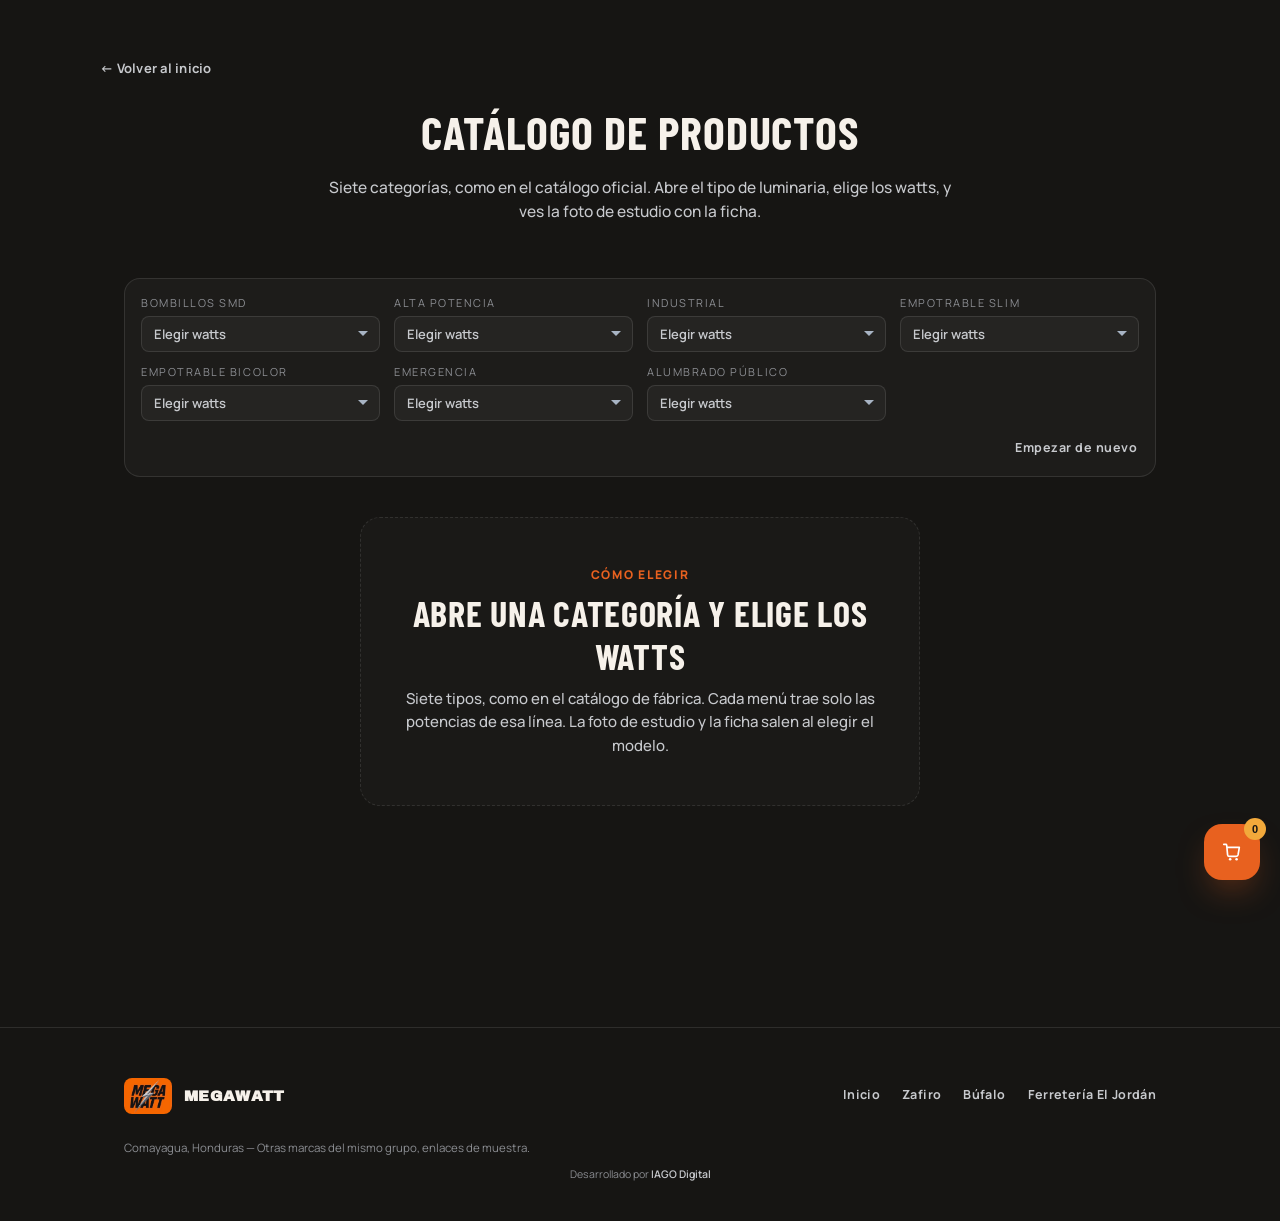
==== productos.html @ 5c59e575 "Show all seven catalog families as watt dropdowns. Replace the línea-then-serie flow with one menu p" ====
<!DOCTYPE html>
<html lang="es">
<head>
  <meta charset="UTF-8" />
  <meta name="viewport" content="width=device-width, initial-scale=1.0" />
  <title>Catálogo — MEGAWATT</title>
  <meta name="description" content="Catálogo MegaWatt: abre bombillos, empotrables, emergencia o alumbrado público y elige los watts. Distribuidor en Comayagua, Honduras.">
  <link rel="icon" href="assets/images/logo.jpeg" type="image/jpeg">
  <link rel="apple-touch-icon" href="assets/images/logo.jpeg">
  <meta property="og:type" content="website">
  <meta property="og:title" content="Catálogo — MEGAWATT">
  <meta property="og:description" content="Catálogo MegaWatt: abre bombillos, empotrables, emergencia o alumbrado público y elige los watts. Distribuidor en Comayagua, Honduras.">
  <meta property="og:image" content="https://mega-watt-wheat.vercel.app/assets/images/logo.jpeg">
  <meta property="og:url" content="https://mega-watt-wheat.vercel.app/productos.html">
  <meta property="og:locale" content="es_HN">
  <link rel="preconnect" href="https://fonts.googleapis.com">
  <link rel="preconnect" href="https://fonts.gstatic.com" crossorigin>
  <link href="https://fonts.googleapis.com/css2?family=Archivo+Black&family=Barlow+Condensed:wght@500;600;700&family=Manrope:wght@400;500;600;700;800&display=swap" rel="stylesheet">
  <link rel="stylesheet" href="assets/css/shared.css">
</head>
<body class="page-catalog">

  <div class="container page-head">
    <a class="back-link" href="index.html" id="backLink">← Volver al inicio</a>
    <div class="section-head">
      <h2>Catálogo de productos</h2>
      <p>Siete categorías, como en el catálogo oficial. Abre el tipo de luminaria, elige los watts, y ves la foto de estudio con la ficha.</p>
    </div>
  </div>

  <div class="container finder-wrap">
    <div class="filters finder-bar">
      <div class="finder-families" id="finderFamilies"></div>
      <button type="button" class="finder-reset" id="finderReset">Empezar de nuevo</button>
    </div>
    <div id="productStage" class="finder-stage"></div>
  </div>

  <footer>
    <div class="container">
      <div class="foot-row">
        <div class="foot-mark">
          <img class="foot-logo" src="assets/images/logo.jpeg" alt="MEGA WATT">
          <b>MEGAWATT</b>
        </div>
        <div class="brand-links">
          <a href="index.html" id="footerHome">Inicio</a>
          <a href="#" onclick="return false;">Zafiro</a>
          <a href="#" onclick="return false;">Búfalo</a>
          <a href="#" onclick="return false;">Ferretería El Jordán</a>
        </div>
      </div>
      <div class="foot-fine">Comayagua, Honduras — Otras marcas del mismo grupo, enlaces de muestra.</div>
      <div class="foot-credit">
        Desarrollado por <a href="https://iagodigital.vercel.app" target="_blank" rel="noopener">IAGO Digital</a>
      </div>
    </div>
  </footer>

  <script src="assets/js/sellers.js"></script>
  <script src="assets/js/seller.js"></script>
  <script src="assets/js/whatsapp.js"></script>
  <script src="assets/js/products.js"></script>
  <script src="assets/js/cart.js"></script>
  <script>
    initSeller();
    initCatalog();
    initCart();
  </script>
</body>
</html>
---- assets/css/shared.css ----
:root {
  --orange: #E8611F;
  --orange-deep: #C94E10;
  --charcoal: #161513;
  --charcoal-soft: #242220;
  --steel: #8B8D92;
  --steel-light: #C7C9CD;
  --paper: #F6F1EA;
  --amber: #F2A93B;
  --line: rgba(255, 255, 255, 0.10);
}

* { box-sizing: border-box; }
html {
  scroll-behavior: smooth;
  overflow-x: clip;
  max-width: 100%;
}

body {
  margin: 0;
  background: var(--charcoal);
  color: var(--paper);
  font-family: 'Manrope', sans-serif;
  overflow-x: clip;
  max-width: 100%;
  overscroll-behavior-x: none;
}

h1, h2, h3, .display {
  font-family: 'Barlow Condensed', sans-serif;
  text-transform: uppercase;
  letter-spacing: 0.02em;
  font-weight: 700;
}

.wordmark {
  font-family: 'Archivo Black', sans-serif;
  text-transform: uppercase;
}

a { color: inherit; }
.container { max-width: 1080px; margin: 0 auto; padding: 0 24px; }

/* ---------- hero ---------- */
.hero {
  position: relative;
  min-height: 92vh;
  display: flex;
  flex-direction: column;
  align-items: center;
  justify-content: center;
  text-align: center;
  padding: 80px 24px 60px;
  overflow: hidden;
}

.bolt-field {
  position: absolute;
  inset: 0;
  z-index: 0;
  pointer-events: none;
}

.bolt-field svg {
  position: absolute;
  opacity: 0.06;
}

.hero-mark {
  position: relative;
  z-index: 2;
  width: min(220px, 56vw);
  aspect-ratio: 4 / 3;
  background: var(--orange);
  border-radius: 22px;
  display: flex;
  align-items: center;
  justify-content: center;
  box-shadow: 0 30px 60px -20px rgba(232, 97, 31, 0.55);
  margin-bottom: 38px;
  transform: translateY(0);
  transition: transform .2s ease-out;
  overflow: hidden;
}

.hero-mark img {
  width: 100%;
  height: 100%;
  object-fit: cover;
  display: block;
}

.hero h1 {
  position: relative;
  z-index: 2;
  font-size: clamp(36px, 10vw, 104px);
  line-height: 0.86;
  margin: 0;
  color: var(--paper);
  max-width: 100%;
  padding-inline: 12px;
}

.hero h1 .bolt-char {
  color: var(--orange);
  font-family: 'Archivo Black', sans-serif;
}

.hero p.tag {
  position: relative;
  z-index: 2;
  color: var(--steel-light);
  font-size: clamp(15px, 2vw, 19px);
  max-width: 520px;
  margin: 22px auto 0;
  font-weight: 500;
}

/* ---------- card stack ---------- */
.stack-section { padding: 40px 0 100px; }

.cards-wrap {
  display: grid;
  grid-template-columns: 1fr 1fr;
  gap: 28px;
  perspective: 1400px;
}

@media (max-width: 760px) {
  .cards-wrap { grid-template-columns: 1fr; }
}

.action-card {
  position: relative;
  border-radius: 16px;
  padding: 26px 24px 22px;
  min-height: unset;
  display: flex;
  flex-direction: column;
  justify-content: flex-start;
  gap: 18px;
  cursor: pointer;
  border: 1px solid var(--line);
  box-shadow: 0 24px 50px -18px rgba(0, 0, 0, 0.55);
  transition: transform .45s cubic-bezier(.2, .8, .2, 1), box-shadow .45s ease;
  transform-style: preserve-3d;
  overflow: hidden;
  text-decoration: none;
  color: inherit;
  font: inherit;
  text-align: left;
  width: 100%;
  appearance: none;
  -webkit-appearance: none;
}

.action-card:hover { box-shadow: 0 34px 70px -18px rgba(0, 0, 0, 0.65); }
.action-card.card-products { background: linear-gradient(155deg, #1d1b19, #252220 60%, #2c2723); }
.action-card.card-reseller {
  background: linear-gradient(155deg, var(--orange-deep), var(--orange) 65%, #f0873f);
  color: #1b0e05;
}

.action-card h3 { font-size: 28px; margin: 0; line-height: 0.95; }

.action-card p {
  font-family: 'Manrope', sans-serif;
  font-weight: 500;
  font-size: 14px;
  line-height: 1.45;
  margin: 10px 0 0;
  opacity: .85;
  max-width: 85%;
}

.action-card .cta-row {
  display: flex;
  align-items: center;
  justify-content: space-between;
  margin-top: 0;
}

.action-card .cta-row span {
  font-size: 12px;
  font-weight: 700;
  letter-spacing: .03em;
}

.action-card .arrow {
  width: 34px;
  height: 34px;
  border-radius: 8px;
  display: flex;
  align-items: center;
  justify-content: center;
  background: rgba(255, 255, 255, 0.08);
  transition: transform .3s ease, background .3s ease;
}

.action-card.card-reseller .arrow { background: rgba(0, 0, 0, 0.12); }
.action-card:hover .arrow { transform: translateX(5px); background: rgba(255, 255, 255, 0.16); }
.action-card.card-reseller:hover .arrow { background: rgba(0, 0, 0, 0.2); }

.action-card .ghost-bolt {
  position: absolute;
  right: -24px;
  bottom: -24px;
  width: 140px;
  opacity: .12;
  transform: rotate(8deg);
}

.action-card.card-reseller .ghost-bolt { opacity: .16; }

/* ---------- section shell ---------- */
.section {
  padding: 90px 0;
  overflow-x: clip;
}

.featured-section {
  padding: 56px 0 64px;
  overflow-x: clip;
}
.featured-section .section-head { margin-bottom: 32px; }
.section.alt {
  background: var(--charcoal-soft);
  border-top: 1px solid var(--line);
  border-bottom: 1px solid var(--line);
}

.page-head { padding: 56px 0 10px; }

.back-link {
  display: inline-flex;
  align-items: center;
  gap: 8px;
  font-size: 13px;
  font-weight: 700;
  color: var(--steel-light);
  text-decoration: none;
  letter-spacing: .02em;
}

.back-link:hover { color: var(--orange); }

.section-head {
  text-align: center;
  max-width: 640px;
  margin: 0 auto 48px;
}

.page-head .section-head { margin: 26px auto 44px; }

.section-head .eyebrow {
  color: var(--orange);
  font-size: 13px;
  letter-spacing: 0.16em;
  font-weight: 700;
  text-transform: uppercase;
}

.section-head h2 {
  font-size: clamp(28px, 4.5vw, 42px);
  margin: 10px 0 12px;
  color: var(--paper);
}

.page-head .section-head h2 { font-size: clamp(30px, 5vw, 46px); }

.section-head p {
  color: var(--steel-light);
  font-size: 15.5px;
  font-weight: 500;
  line-height: 1.6;
}

/* ---------- catalog ---------- */
.filters {
  display: flex;
  gap: 16px;
  flex-wrap: wrap;
  justify-content: center;
  align-items: flex-end;
  padding: 10px 16px;
  margin: 0 0 40px;
  border-radius: 16px;
  background: rgba(255, 255, 255, 0.03);
  border: 1px solid var(--line);
}

.filter-group {
  display: flex;
  flex-direction: column;
  gap: 6px;
  align-items: flex-start;
}

.filter-group .fg-label {
  font-size: 11px;
  letter-spacing: .14em;
  text-transform: uppercase;
  color: var(--steel);
}

.filter-dropdown {
  position: relative;
}

.filter-dropdown.is-disabled .filter-dropdown-trigger {
  opacity: 0.45;
  cursor: not-allowed;
}

.filter-dropdown-trigger {
  display: inline-flex;
  align-items: center;
  min-width: 148px;
  padding: 8px 32px 8px 12px;
  border-radius: 8px;
  border: 1px solid var(--line);
  background: rgba(255, 255, 255, 0.04);
  color: var(--steel-light);
  font-family: 'Manrope', sans-serif;
  font-size: 13px;
  font-weight: 600;
  cursor: pointer;
  background-image: url("data:image/svg+xml,%3Csvg xmlns='http://www.w3.org/2000/svg' width='12' height='8' viewBox='0 0 12 8'%3E%3Cpath fill='%23a8b4c4' d='M1 1l5 5 5-5'/%3E%3C/svg%3E");
  background-repeat: no-repeat;
  background-position: right 10px center;
  transition: border-color .15s ease, background-color .15s ease;
}

.filter-dropdown-trigger:hover,
.filter-dropdown.open .filter-dropdown-trigger {
  border-color: rgba(232, 97, 31, 0.55);
  background-color: rgba(255, 255, 255, 0.06);
}

.filter-dropdown-trigger:focus-visible {
  outline: none;
  border-color: var(--orange);
}

.filter-dropdown-value {
  white-space: nowrap;
}

.filter-dropdown-panel {
  position: absolute;
  z-index: 30;
  top: calc(100% + 6px);
  left: 0;
  min-width: 140px;
  padding: 6px;
  background: #1e1c1a;
  border: 1px solid var(--line);
  border-radius: 12px;
  box-shadow: 0 14px 32px rgba(0, 0, 0, 0.42);
}

.filter-dropdown[data-layout="grid"] .filter-dropdown-panel {
  width: 188px;
}

.filter-dropdown-list {
  list-style: none;
  margin: 0;
  padding: 0;
}

.filter-dropdown-list--grid {
  display: grid;
  grid-template-columns: repeat(3, 1fr);
  gap: 4px;
  max-height: 220px;
  overflow-y: auto;
  -webkit-overflow-scrolling: touch;
}

.filter-dropdown-option {
  width: 100%;
  padding: 6px 8px;
  border: 0;
  border-radius: 8px;
  background: transparent;
  color: var(--paper);
  font-family: 'Manrope', sans-serif;
  font-size: 13px;
  font-weight: 600;
  text-align: center;
  cursor: pointer;
  transition: background .15s ease;
}

.filter-dropdown:not([data-layout="grid"]) .filter-dropdown-option {
  text-align: left;
}

.filter-dropdown-option:hover,
.filter-dropdown-option.is-selected {
  background: rgba(232, 97, 31, 0.14);
}

.filter-dropdown-empty {
  display: block;
  padding: 8px 10px;
  color: var(--steel);
  font-size: 12.5px;
  font-weight: 600;
}

.grid {
  display: grid;
  grid-template-columns: repeat(auto-fill, minmax(220px, 1fr));
  gap: 18px;
}

.page-catalog .finder-wrap {
  padding-bottom: 90px;
}

.filters.finder-bar {
  display: flex;
  flex-direction: column;
  align-items: stretch;
  gap: 14px;
  padding: 16px;
}

.finder-families {
  display: grid;
  grid-template-columns: repeat(4, minmax(0, 1fr));
  gap: 12px 14px;
  width: 100%;
}

.finder-family .filter-dropdown,
.finder-family .filter-dropdown-trigger {
  width: 100%;
  min-width: 0;
}

.finder-family.is-active .filter-dropdown-trigger {
  border-color: var(--orange);
  color: var(--paper);
  background-color: rgba(232, 97, 31, 0.1);
}

.finder-family .filter-dropdown-panel {
  width: 100%;
  min-width: 100%;
}

.finder-family .filter-dropdown[data-layout="grid"] .filter-dropdown-panel {
  width: 100%;
}

.finder-reset {
  appearance: none;
  border: 0;
  background: transparent;
  color: var(--steel-light);
  font-family: inherit;
  font-size: 12.5px;
  font-weight: 700;
  letter-spacing: 0.04em;
  cursor: pointer;
  padding: 4px 2px;
  align-self: flex-end;
}

.finder-reset:hover {
  color: var(--orange);
}

.finder-stage {
  min-height: 420px;
}

.finder-empty {
  text-align: center;
  max-width: 560px;
  margin: 28px auto 0;
  padding: 48px 20px;
  border: 1px dashed var(--line);
  border-radius: 20px;
  background: rgba(255, 255, 255, 0.02);
}

.finder-empty-kicker {
  color: var(--orange);
  font-size: 12px;
  letter-spacing: 0.14em;
  font-weight: 800;
  text-transform: uppercase;
}

.finder-empty h3,
.finder-copy h3 {
  font-size: clamp(24px, 3.6vw, 36px);
  margin: 8px 0 10px;
  color: var(--paper);
}

.finder-empty p,
.finder-copy p {
  margin: 0;
  color: var(--steel-light);
  font-size: 15px;
  font-weight: 500;
  line-height: 1.55;
}

.finder-result {
  display: grid;
  grid-template-columns: minmax(240px, 0.9fr) 1.1fr;
  gap: 28px;
  align-items: center;
  background: var(--charcoal-soft);
  border: 1px solid var(--line);
  border-radius: 22px;
  padding: 22px;
}

.finder-result.is-pending .finder-photo {
  opacity: 0.55;
}

.finder-photo {
  aspect-ratio: 1 / 1;
  background: #141312;
  border-radius: 16px;
  overflow: hidden;
  display: flex;
  align-items: center;
  justify-content: center;
}

.finder-photo img,
.finder-photo video {
  width: 100%;
  height: 100%;
  object-fit: contain;
  padding: 8%;
  display: block;
}

.finder-copy .p-cat {
  margin-bottom: 2px;
}

.finder-hint {
  margin-top: 14px !important;
  color: var(--amber) !important;
  font-weight: 700 !important;
}

.finder-specs {
  width: 100%;
  border-collapse: collapse;
  margin: 18px 0 8px;
}

.finder-specs th,
.finder-specs td {
  padding: 8px 0;
  border-bottom: 1px solid var(--line);
  font-size: 13.5px;
  text-align: left;
}

.finder-specs th {
  width: 42%;
  color: var(--steel);
  font-weight: 700;
  letter-spacing: 0.04em;
  text-transform: uppercase;
  font-size: 11px;
}

.finder-specs td {
  color: var(--paper);
  font-weight: 700;
}

.finder-copy .add-to-cart-btn {
  margin-top: 18px;
  max-width: 280px;
}

@media (max-width: 980px) {
  .finder-families {
    grid-template-columns: repeat(3, minmax(0, 1fr));
  }
}

@media (max-width: 760px) {
  .finder-families {
    grid-template-columns: repeat(2, minmax(0, 1fr));
  }

  .finder-result {
    grid-template-columns: 1fr;
    padding: 16px;
    gap: 16px;
  }

  .finder-photo {
    aspect-ratio: 4 / 5;
  }

  .finder-reset {
    align-self: flex-start;
  }

  .filter-dropdown-trigger {
    min-width: 0;
    width: 100%;
  }
}

.product-card {
  background: var(--charcoal-soft);
  border: 1px solid var(--line);
  border-radius: 18px;
  overflow: hidden;
  transition: transform .25s ease, border-color .25s ease;
}

.product-card:hover {
  transform: translateY(-4px);
  border-color: rgba(232, 97, 31, 0.5);
}

/* ---------- featured carousel ---------- */
.featured-section .featured-carousel {
  margin-top: 4px;
}

.featured-carousel {
  overflow: hidden;
  touch-action: pan-y;
  cursor: grab;
  user-select: none;
  -webkit-user-select: none;
  -webkit-mask-image: linear-gradient(90deg, transparent, #000 4%, #000 96%, transparent);
  mask-image: linear-gradient(90deg, transparent, #000 4%, #000 96%, transparent);
  padding: 6px 0 10px;
}

.featured-carousel.is-dragging {
  cursor: grabbing;
  touch-action: none;
}

.featured-track {
  display: flex;
  align-items: stretch;
  gap: 18px;
  width: max-content;
  will-change: transform;
  padding: 0 24px;
  transform: translate3d(0, 0, 0);
}

.featured-track .featured-card,
.featured-track img,
.featured-track video {
  -webkit-user-drag: none;
  user-drag: none;
}

.featured-track .featured-card {
  flex: 0 0 220px;
  display: flex;
  flex-direction: column;
}

.featured-track .featured-photo {
  aspect-ratio: 4 / 5;
  width: 100%;
  height: auto;
  flex-shrink: 0;
  background: linear-gradient(180deg, #1c1a18 0%, #121110 100%);
}

.featured-track .featured-photo img,
.featured-track .featured-photo video {
  width: 100%;
  height: 100%;
  object-fit: contain;
  object-position: center;
}

.featured-track .featured-photo.is-studio img {
  padding: 8%;
}

.featured-track .p-body {
  flex: 1;
  display: flex;
  flex-direction: column;
  min-height: 156px;
}

.featured-track .p-body h4 {
  flex: 1;
}

.featured-track .add-to-cart-btn {
  margin-top: auto;
}

.featured-cta {
  text-align: center;
  margin: 28px 0 0;
}

.featured-link {
  display: inline-flex;
  align-items: center;
  gap: 6px;
  font-size: 14px;
  font-weight: 700;
  letter-spacing: 0.04em;
  color: var(--orange);
  text-decoration: none;
  transition: color 0.2s ease, gap 0.2s ease;
}

.featured-link:hover {
  color: var(--amber);
  gap: 10px;
}

.featured-carousel--static {
  overflow-x: auto;
  -webkit-mask-image: none;
  mask-image: none;
  scroll-snap-type: x mandatory;
  scrollbar-width: thin;
}

.featured-carousel--static .featured-track {
  transform: none !important;
}

.featured-carousel--static .featured-card {
  scroll-snap-align: start;
}

@media (max-width: 640px) {
  .featured-track .featured-card {
    flex-basis: min(200px, 78vw);
  }
}

@media (prefers-reduced-motion: reduce) {
  .featured-carousel:not(.featured-carousel--static) {
    overflow-x: auto;
    -webkit-mask-image: none;
    mask-image: none;
    scroll-snap-type: x mandatory;
  }

  .featured-carousel:not(.featured-carousel--static) .featured-track {
    transform: none !important;
  }

  .featured-carousel:not(.featured-carousel--static) .featured-card {
    scroll-snap-align: start;
  }
}

/* ---------- gallery carousel ---------- */
.gallery-divider {
  height: 1px;
  max-width: 720px;
  margin: 40px auto 36px;
  background: linear-gradient(90deg, transparent, var(--line), transparent);
}

.gallery-head {
  margin-bottom: 20px;
}

.gallery-actions {
  text-align: center;
  margin-bottom: 24px;
}

.gallery-open-btn {
  appearance: none;
  border: 1px solid rgba(232, 97, 31, 0.55);
  background: rgba(232, 97, 31, 0.12);
  color: var(--orange);
  font-family: inherit;
  font-size: 13px;
  font-weight: 700;
  letter-spacing: 0.06em;
  text-transform: uppercase;
  padding: 11px 18px;
  border-radius: 999px;
  cursor: pointer;
  transition: background 0.2s ease, border-color 0.2s ease, transform 0.2s ease;
}

.gallery-open-btn:hover {
  background: rgba(232, 97, 31, 0.22);
  border-color: var(--orange);
  transform: translateY(-1px);
}

.gallery-carousel {
  overflow: hidden;
  touch-action: none;
  cursor: grab;
  user-select: none;
  -webkit-user-select: none;
  -webkit-mask-image: linear-gradient(90deg, transparent, #000 3%, #000 97%, transparent);
  mask-image: linear-gradient(90deg, transparent, #000 3%, #000 97%, transparent);
  padding: 4px 0 12px;
}

.gallery-carousel.is-dragging {
  cursor: grabbing;
}

.gallery-track {
  display: flex;
  align-items: stretch;
  gap: 20px;
  width: max-content;
  padding: 0 24px;
  will-change: transform;
  transform: translate3d(0, 0, 0);
  transition: none;
}

.gallery-track.is-snapping {
  transition: transform 0.22s cubic-bezier(0.22, 1, 0.36, 1);
}

.gallery-slide {
  flex: 0 0 min(340px, 82vw);
  margin: 0;
  padding: 0;
  border-radius: 16px;
  overflow: hidden;
  border: 1px solid var(--line);
  background: var(--charcoal-soft);
  transition: border-color 0.25s ease, transform 0.25s ease;
  cursor: pointer;
  text-align: left;
  font: inherit;
  color: inherit;
  position: relative;
}

.gallery-slide:hover {
  border-color: rgba(232, 97, 31, 0.45);
  transform: translateY(-3px);
}

.gallery-slide:focus-visible {
  outline: 2px solid var(--orange);
  outline-offset: 3px;
}

.gallery-media {
  display: block;
  aspect-ratio: 16 / 9;
  background: linear-gradient(180deg, #1c1a18 0%, #121110 100%);
  overflow: hidden;
}

.gallery-media img,
.gallery-media video {
  width: 100%;
  height: 100%;
  object-fit: cover;
  object-position: center;
  display: block;
  pointer-events: none;
}

.gallery-caption {
  display: block;
  padding: 12px 14px 14px;
  font-size: 13px;
  font-weight: 600;
  color: var(--steel-light);
  letter-spacing: 0.02em;
}

.gallery-zoom-hint {
  position: absolute;
  top: 10px;
  right: 10px;
  font-size: 10px;
  font-weight: 800;
  letter-spacing: 0.08em;
  text-transform: uppercase;
  color: var(--paper);
  background: rgba(0, 0, 0, 0.55);
  border: 1px solid rgba(255, 255, 255, 0.12);
  padding: 5px 8px;
  border-radius: 999px;
}

/* ---------- gallery lightbox ---------- */
body.gallery-lightbox-open {
  overflow: hidden;
}

.gallery-lightbox {
  position: fixed;
  inset: 0;
  z-index: 1000;
  display: grid;
  place-items: center;
  padding: 24px;
}

.gallery-lightbox[hidden] {
  display: none;
}

.gallery-lightbox-backdrop {
  position: absolute;
  inset: 0;
  background: rgba(8, 7, 6, 0.88);
  backdrop-filter: blur(6px);
}

.gallery-lightbox-dialog {
  position: relative;
  z-index: 1;
  width: min(960px, 100%);
  max-height: calc(100vh - 48px);
  display: flex;
  flex-direction: column;
  gap: 12px;
}

.gallery-lightbox-stage {
  border-radius: 18px;
  overflow: hidden;
  border: 1px solid var(--line);
  background: #101010;
  min-height: min(56vh, 520px);
  display: flex;
  align-items: center;
  justify-content: center;
  transition: opacity 0.25s ease, transform 0.25s ease;
}

.gallery-lightbox-media {
  width: 100%;
  height: 100%;
  display: flex;
  align-items: center;
  justify-content: center;
  min-height: min(56vh, 520px);
}

.gallery-lightbox-media img,
.gallery-lightbox-media video {
  max-width: 100%;
  max-height: min(72vh, 680px);
  width: auto;
  height: auto;
  object-fit: contain;
  display: block;
}

.gallery-lightbox-caption {
  text-align: center;
  color: var(--steel-light);
  font-size: 14px;
  font-weight: 600;
  margin: 0;
}

.gallery-lightbox-close,
.gallery-lightbox-nav {
  position: absolute;
  appearance: none;
  border: 1px solid rgba(255, 255, 255, 0.14);
  background: rgba(0, 0, 0, 0.45);
  color: var(--paper);
  width: 42px;
  height: 42px;
  border-radius: 999px;
  display: grid;
  place-items: center;
  font-size: 24px;
  line-height: 1;
  cursor: pointer;
  transition: background 0.2s ease, border-color 0.2s ease;
}

.gallery-lightbox-close:hover,
.gallery-lightbox-nav:hover {
  background: rgba(232, 97, 31, 0.35);
  border-color: rgba(232, 97, 31, 0.65);
}

.gallery-lightbox-close {
  top: -52px;
  right: 0;
}

.gallery-lightbox-nav {
  top: 50%;
  transform: translateY(-50%);
  z-index: 2;
}

.gallery-lightbox-prev { left: -54px; }
.gallery-lightbox-next { right: -54px; }

@media (max-width: 820px) {
  .gallery-lightbox-prev { left: 8px; }
  .gallery-lightbox-next { right: 8px; }
  .gallery-lightbox-close { top: 8px; right: 8px; }
}

.gallery-lightbox-swipe-hint {
  text-align: center;
  font-size: 12px;
  font-weight: 600;
  letter-spacing: 0.06em;
  text-transform: uppercase;
  color: rgba(255, 255, 255, 0.45);
  margin: 0;
}

.gallery-lightbox-stage.slide-from-left {
  opacity: 0.7;
  transform: translateX(18px);
}

.gallery-lightbox-stage.slide-from-right {
  opacity: 0.7;
  transform: translateX(-18px);
}

@media (prefers-reduced-motion: reduce) {
  .gallery-lightbox-stage {
    transition: none;
  }
}

.p-photo {
  aspect-ratio: 1 / 1;
  background: repeating-linear-gradient(45deg, #1c1a18, #1c1a18 10px, #201e1b 10px, #201e1b 20px);
  display: flex;
  align-items: center;
  justify-content: center;
  position: relative;
  overflow: hidden;
}

.p-photo.ratio-9-16 {
  aspect-ratio: 9 / 16;
}

.p-photo.ratio-5-7 {
  aspect-ratio: 5 / 7;
}

.p-photo img,
.p-photo video {
  width: 100%;
  height: 100%;
  object-fit: cover;
  display: block;
}

.p-photo.is-studio {
  background: #1a1816;
}

.p-photo.is-studio img {
  object-fit: contain;
  padding: 10%;
}

.p-photo span {
  font-size: 11px;
  letter-spacing: .12em;
  text-transform: uppercase;
  font-weight: 700;
  color: var(--steel);
  border: 1px dashed var(--line);
  padding: 6px 10px;
  border-radius: 8px;
  background: rgba(0, 0, 0, 0.35);
}

.p-body { padding: 14px 16px 16px; }

.p-body .p-cat {
  font-size: 10.5px;
  color: var(--orange);
  letter-spacing: .1em;
  text-transform: uppercase;
  font-weight: 700;
}

.p-body h4 {
  font-family: 'Manrope', sans-serif;
  font-size: 15px;
  font-weight: 800;
  margin: 6px 0 8px;
  color: var(--paper);
  text-transform: none;
  letter-spacing: 0;
}

.p-specs {
  display: flex;
  gap: 6px;
  flex-wrap: wrap;
}

.p-specs span {
  font-size: 10.5px;
  font-weight: 700;
  background: rgba(255, 255, 255, 0.06);
  color: var(--steel-light);
  padding: 3px 8px;
  border-radius: 6px;
}

.add-to-cart-btn {
  margin-top: 12px;
  width: 100%;
  border: 1px solid rgba(232, 97, 31, 0.45);
  background: rgba(232, 97, 31, 0.12);
  color: var(--paper);
  font-family: 'Barlow Condensed', sans-serif;
  font-size: 14px;
  font-weight: 700;
  letter-spacing: 0.06em;
  text-transform: uppercase;
  padding: 10px 12px;
  border-radius: 10px;
  cursor: pointer;
  transition: background .2s ease, border-color .2s ease, color .2s ease;
}

.add-to-cart-btn:hover {
  background: var(--orange);
  border-color: var(--orange);
  color: #fff;
}

.add-to-cart-btn.is-in-cart {
  background: rgba(242, 169, 59, 0.16);
  border-color: rgba(242, 169, 59, 0.55);
  color: var(--amber);
}

.add-to-cart-btn.is-in-cart:hover {
  background: var(--amber);
  border-color: var(--amber);
  color: var(--charcoal);
}

.empty-note {
  text-align: center;
  color: var(--steel);
  font-size: 13.5px;
  padding: 40px 0;
}

/* ---------- reseller ---------- */
.reseller-wrap {
  display: grid;
  grid-template-columns: 1.1fr 0.9fr;
  gap: 50px;
  align-items: start;
}

@media (max-width: 820px) {
  .reseller-wrap { grid-template-columns: 1fr; }
}

.benefit {
  display: flex;
  gap: 14px;
  margin-bottom: 22px;
}

.benefit .num {
  font-family: 'Barlow Condensed', sans-serif;
  font-weight: 700;
  font-size: 22px;
  color: var(--orange);
  width: 40px;
  flex-shrink: 0;
}

.benefit h4 {
  margin: 0 0 4px;
  font-size: 16px;
  font-family: 'Manrope', sans-serif;
  font-weight: 800;
  color: var(--paper);
  text-transform: none;
  letter-spacing: 0;
}

.benefit p {
  margin: 0;
  color: var(--steel-light);
  font-size: 14px;
  line-height: 1.55;
}

.lead-form {
  background: var(--charcoal-soft);
  border: 1px solid var(--line);
  border-radius: 22px;
  padding: 30px;
}

.lead-form h3 {
  font-family: 'Manrope', sans-serif;
  text-transform: none;
  font-size: 19px;
  font-weight: 800;
  margin: 0 0 6px;
  color: var(--paper);
  letter-spacing: 0;
}

.lead-form .sub {
  color: var(--steel-light);
  font-size: 13.5px;
  margin-bottom: 20px;
}

.lead-form label {
  display: block;
  font-size: 12px;
  color: var(--steel-light);
  margin: 14px 0 6px;
  font-weight: 600;
}

.lead-form input,
.lead-form select {
  width: 100%;
  padding: 12px 14px;
  border-radius: 10px;
  border: 1px solid var(--line);
  background: rgba(255, 255, 255, 0.04);
  color: var(--paper);
  font-family: 'Manrope', sans-serif;
  font-size: 14px;
}

.lead-form input:focus,
.lead-form select:focus {
  outline: none;
  border-color: var(--orange);
}

.phone-field {
  display: flex;
  gap: 8px;
  align-items: stretch;
}

.phone-field input {
  flex: 1;
  min-width: 0;
}

.country-picker {
  position: relative;
  flex: 0 0 auto;
}

.country-picker-trigger {
  display: inline-flex;
  align-items: center;
  gap: 6px;
  height: 100%;
  min-height: 44px;
  padding: 0 12px;
  border-radius: 10px;
  border: 1px solid var(--line);
  background: rgba(255, 255, 255, 0.04);
  color: var(--paper);
  font-family: 'Manrope', sans-serif;
  font-size: 14px;
  font-weight: 600;
  cursor: pointer;
  transition: border-color 0.2s ease, background 0.2s ease;
}

.country-picker-trigger:hover,
.country-picker.open .country-picker-trigger {
  border-color: rgba(232, 97, 31, 0.55);
  background: rgba(255, 255, 255, 0.06);
}

.country-picker-trigger:focus-visible {
  outline: none;
  border-color: var(--orange);
}

.country-flag {
  font-size: 18px;
  line-height: 1;
}

.country-dial {
  white-space: nowrap;
}

.country-picker-panel {
  position: absolute;
  z-index: 30;
  top: calc(100% + 6px);
  left: 0;
  width: min(340px, calc(100vw - 48px));
  width: min(340px, calc(100dvw - 48px));
  background: #1e1c1a;
  border: 1px solid var(--line);
  border-radius: 14px;
  box-shadow: 0 18px 40px rgba(0, 0, 0, 0.45);
  overflow: hidden;
  opacity: 0;
  visibility: hidden;
  transform: translateY(-6px);
  pointer-events: none;
  transition: opacity 0.18s ease, transform 0.18s ease, visibility 0.18s ease;
}

.country-picker.open .country-picker-panel {
  opacity: 1;
  visibility: visible;
  transform: translateY(0);
  pointer-events: auto;
}

.country-picker-search {
  width: 100%;
  padding: 12px 14px;
  border: 0;
  border-bottom: 1px solid var(--line);
  border-radius: 0;
  background: rgba(255, 255, 255, 0.03);
  color: var(--paper);
  font-family: 'Manrope', sans-serif;
  font-size: 14px;
}

.country-picker-search:focus {
  outline: none;
  background: rgba(255, 255, 255, 0.05);
}

.country-picker-list {
  list-style: none;
  margin: 0;
  padding: 6px;
  max-height: min(280px, 50vh);
  overflow-y: auto;
  -webkit-overflow-scrolling: touch;
}

.country-option {
  width: 100%;
  display: flex;
  align-items: center;
  gap: 10px;
  padding: 11px 10px;
  border: 0;
  border-radius: 10px;
  background: transparent;
  color: var(--paper);
  font-family: 'Manrope', sans-serif;
  font-size: 14px;
  text-align: left;
  cursor: pointer;
  transition: background 0.15s ease;
}

.country-option:hover,
.country-option.is-selected {
  background: rgba(232, 97, 31, 0.14);
}

.country-option-flag {
  flex: 0 0 auto;
  font-size: 18px;
  line-height: 1;
}

.country-option-name {
  flex: 1;
  min-width: 0;
}

.country-option-dial {
  flex: 0 0 auto;
  color: var(--steel-light);
  font-size: 13px;
  font-weight: 600;
}

.country-option-empty {
  padding: 14px 12px;
  color: var(--steel);
  font-size: 13px;
  text-align: center;
}

.submit-btn {
  margin-top: 22px;
  width: 100%;
  padding: 14px;
  border-radius: 12px;
  border: none;
  background: var(--orange);
  color: #1b0e05;
  font-weight: 800;
  font-size: 14.5px;
  cursor: pointer;
  letter-spacing: .02em;
  transition: background .2s ease;
}

.submit-btn:hover { background: var(--amber); }

.wa-link {
  display: flex;
  align-items: center;
  justify-content: center;
  gap: 8px;
  margin-top: 12px;
  padding: 13px;
  border-radius: 12px;
  border: 1px solid var(--line);
  color: var(--steel-light);
  text-decoration: none;
  font-size: 13.5px;
  font-weight: 700;
}

/* ---------- footer ---------- */
footer {
  padding: 50px 0 40px;
  border-top: 1px solid var(--line);
}

.foot-row {
  display: flex;
  justify-content: space-between;
  align-items: center;
  flex-wrap: wrap;
  gap: 20px;
}

.foot-mark {
  display: flex;
  align-items: center;
  gap: 12px;
}

.foot-mark .sq {
  width: 36px;
  height: 36px;
  background: var(--orange);
  border-radius: 9px;
  display: flex;
  align-items: center;
  justify-content: center;
}

.foot-mark .sq svg { width: 60%; }

.foot-mark .foot-logo {
  width: 48px;
  height: 36px;
  object-fit: cover;
  border-radius: 8px;
  display: block;
}
.foot-mark b {
  font-family: 'Archivo Black', sans-serif;
  font-size: 15px;
  letter-spacing: .02em;
}

.brand-links {
  display: flex;
  gap: 22px;
  flex-wrap: wrap;
}

.brand-links a {
  font-size: 12.5px;
  color: var(--steel-light);
  text-decoration: none;
  font-weight: 700;
  letter-spacing: .03em;
  border-bottom: 1px solid transparent;
  padding-bottom: 2px;
  transition: all .2s ease;
}

.brand-links a:hover {
  color: var(--orange);
  border-color: var(--orange);
}

.foot-fine {
  margin-top: 26px;
  font-size: 11.5px;
  color: var(--steel);
}

.foot-credit {
  margin-top: 12px;
  font-size: 10.5px;
  color: var(--steel);
  text-align: center;
}

.foot-credit a {
  color: var(--steel-light);
  text-decoration: none;
  font-weight: 600;
  transition: color .2s ease;
}

.foot-credit a:hover {
  color: var(--orange);
}

.reveal {
  opacity: 0;
  transform: translateY(24px);
  transition: opacity .75s cubic-bezier(.2, .8, .2, 1), transform .75s cubic-bezier(.2, .8, .2, 1);
}

.reveal-from-left {
  transform: translateX(-52px);
}

.reveal-from-right {
  transform: translateX(52px);
  transition-delay: .14s;
}

.action-card.reveal {
  transition: opacity .75s cubic-bezier(.2, .8, .2, 1),
    transform .75s cubic-bezier(.2, .8, .2, 1),
    box-shadow .45s ease;
}

.reveal.in {
  opacity: 1;
  transform: translate(0);
}

@media (prefers-reduced-motion: reduce) {
  .reveal-from-left,
  .reveal-from-right {
    transform: none;
    transition-delay: 0s;
  }
}

/* ---------- quote cart ---------- */
body.cart-open {
  overflow: hidden;
}

.cart-fab {
  position: fixed;
  right: 20px;
  bottom: 20px;
  z-index: 60;
  width: 56px;
  height: 56px;
  border: none;
  border-radius: 18px;
  background: var(--orange);
  color: #fff;
  display: grid;
  place-items: center;
  cursor: pointer;
  box-shadow: 0 16px 36px -14px rgba(232, 97, 31, 0.7);
  transition: transform .2s ease, background .2s ease;
}

.cart-fab:hover {
  transform: translateY(-2px);
  background: var(--orange-deep);
}

.cart-fab-badge {
  position: absolute;
  top: -6px;
  right: -6px;
  min-width: 22px;
  height: 22px;
  padding: 0 6px;
  border-radius: 999px;
  background: var(--amber);
  color: var(--charcoal);
  font-size: 11px;
  font-weight: 800;
  display: grid;
  place-items: center;
  line-height: 1;
}

.cart-overlay {
  position: fixed;
  inset: 0;
  z-index: 70;
  background: rgba(8, 7, 6, 0.62);
  opacity: 0;
  transition: opacity .22s ease;
}

.cart-overlay.is-open {
  opacity: 1;
}

.cart-drawer {
  position: fixed;
  z-index: 80;
  top: 0;
  right: 0;
  width: min(400px, 100%);
  height: 100%;
  background: var(--charcoal-soft);
  border-left: 1px solid var(--line);
  display: flex;
  flex-direction: column;
  transform: translateX(100%);
  transition: transform .22s ease;
}

.cart-drawer.is-open {
  transform: translateX(0);
}

.cart-drawer-head {
  display: flex;
  align-items: flex-start;
  justify-content: space-between;
  gap: 16px;
  padding: 22px 20px 14px;
  border-bottom: 1px solid var(--line);
}

.cart-drawer-head h2 {
  margin: 0;
  font-size: 28px;
  line-height: 1;
}

.cart-drawer-sub {
  margin: 8px 0 0;
  color: var(--steel-light);
  font-size: 13px;
  line-height: 1.4;
}

.cart-close-btn {
  width: 40px;
  height: 40px;
  border: 1px solid var(--line);
  border-radius: 12px;
  background: transparent;
  color: var(--paper);
  font-size: 28px;
  line-height: 1;
  cursor: pointer;
}

.cart-drawer-body {
  flex: 1;
  overflow: auto;
  padding: 12px 16px 20px;
}

.cart-lines {
  list-style: none;
  margin: 0;
  padding: 0;
  display: grid;
  gap: 12px;
}

.cart-line {
  display: grid;
  grid-template-columns: 72px 1fr;
  gap: 12px;
  padding: 10px;
  border: 1px solid var(--line);
  border-radius: 14px;
  background: rgba(0, 0, 0, 0.22);
}

.cart-line-thumb {
  width: 72px;
  height: 72px;
  border-radius: 10px;
  overflow: hidden;
  background: #121110;
  display: grid;
  place-items: center;
}

.cart-line-thumb img,
.cart-line-thumb video {
  width: 100%;
  height: 100%;
  object-fit: contain;
}

.cart-line-thumb.is-placeholder {
  border: 1px dashed var(--line);
}

.cart-line-title {
  font-size: 14px;
  font-weight: 800;
  line-height: 1.25;
}

.cart-line-meta {
  margin-top: 4px;
  font-size: 12px;
  color: var(--steel-light);
}

.cart-line-actions {
  margin-top: 10px;
  display: flex;
  align-items: center;
  justify-content: space-between;
  gap: 10px;
}

.cart-qty {
  display: inline-flex;
  align-items: center;
  gap: 2px;
  border: 1px solid var(--line);
  border-radius: 10px;
  overflow: hidden;
}

.cart-qty-btn {
  width: 32px;
  height: 32px;
  border: none;
  background: transparent;
  color: var(--paper);
  font-size: 18px;
  cursor: pointer;
}

.cart-qty-value {
  min-width: 28px;
  text-align: center;
  font-size: 13px;
  font-weight: 800;
}

.cart-remove-btn {
  border: none;
  background: transparent;
  color: var(--steel);
  font-size: 12px;
  font-weight: 700;
  cursor: pointer;
  text-decoration: underline;
  text-underline-offset: 3px;
}

.cart-empty {
  padding: 28px 12px;
  text-align: center;
  color: var(--steel-light);
  font-size: 14px;
  line-height: 1.5;
}

.cart-drawer-foot {
  padding: 14px 16px 20px;
  border-top: 1px solid var(--line);
  display: grid;
  gap: 10px;
}

.cart-quote-btn {
  width: 100%;
  border: none;
  border-radius: 12px;
  background: var(--orange);
  color: #fff;
  font-family: 'Barlow Condensed', sans-serif;
  font-size: 17px;
  font-weight: 700;
  letter-spacing: 0.04em;
  text-transform: uppercase;
  padding: 14px 16px;
  cursor: pointer;
}

.cart-quote-btn:hover {
  background: var(--orange-deep);
}

.cart-clear-btn {
  width: 100%;
  border: none;
  background: transparent;
  color: var(--steel-light);
  font-size: 13px;
  font-weight: 600;
  cursor: pointer;
  padding: 6px;
}

@media (max-width: 640px) {
  .cart-drawer {
    top: auto;
    bottom: 0;
    left: 0;
    right: 0;
    width: 100%;
    height: min(88vh, 720px);
    border-left: none;
    border-top: 1px solid var(--line);
    border-radius: 22px 22px 0 0;
    transform: translateY(100%);
  }

  .cart-drawer.is-open {
    transform: translateY(0);
  }

  .cart-fab {
    right: 16px;
    bottom: 16px;
  }
}
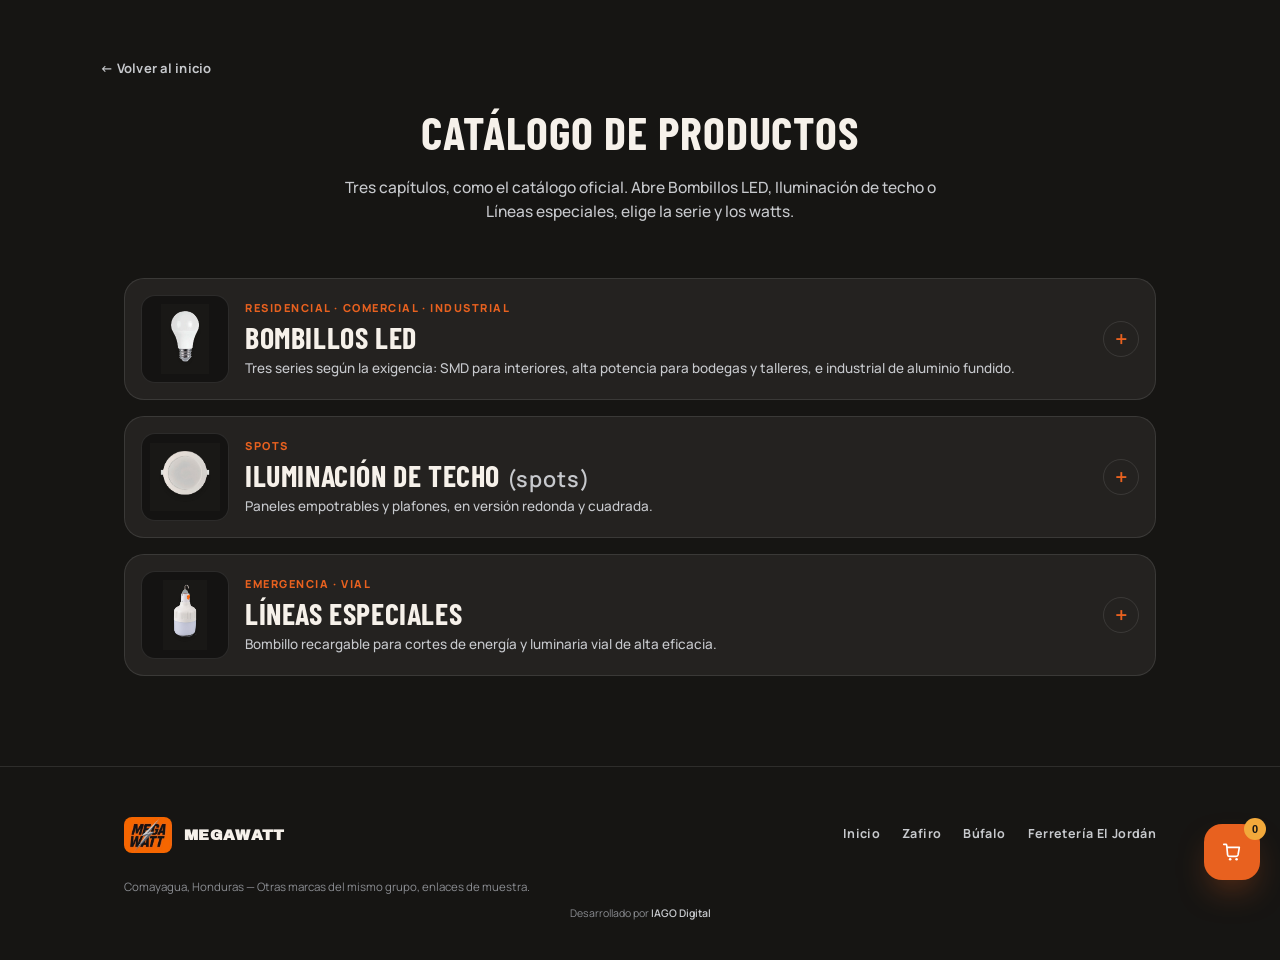
==== commit 683ee482: "Replace catalog dropdowns with PDF-style nested cards. Three chapter cards — Bombillos LED, Iluminac" ====
--- a/productos.html
+++ b/productos.html
@@ -4,12 +4,12 @@
   <meta charset="UTF-8" />
   <meta name="viewport" content="width=device-width, initial-scale=1.0" />
   <title>Catálogo — MEGAWATT</title>
-  <meta name="description" content="Catálogo MegaWatt: abre bombillos, empotrables, emergencia o alumbrado público y elige los watts. Distribuidor en Comayagua, Honduras.">
+  <meta name="description" content="Catálogo MegaWatt: bombillos LED, iluminación de techo (spots) y líneas especiales. Elige la serie y los watts — Comayagua, Honduras.">
   <link rel="icon" href="assets/images/logo.jpeg" type="image/jpeg">
   <link rel="apple-touch-icon" href="assets/images/logo.jpeg">
   <meta property="og:type" content="website">
   <meta property="og:title" content="Catálogo — MEGAWATT">
-  <meta property="og:description" content="Catálogo MegaWatt: abre bombillos, empotrables, emergencia o alumbrado público y elige los watts. Distribuidor en Comayagua, Honduras.">
+  <meta property="og:description" content="Catálogo MegaWatt: bombillos LED, iluminación de techo (spots) y líneas especiales. Elige la serie y los watts — Comayagua, Honduras.">
   <meta property="og:image" content="https://mega-watt-wheat.vercel.app/assets/images/logo.jpeg">
   <meta property="og:url" content="https://mega-watt-wheat.vercel.app/productos.html">
   <meta property="og:locale" content="es_HN">
@@ -24,16 +24,12 @@
     <a class="back-link" href="index.html" id="backLink">← Volver al inicio</a>
     <div class="section-head">
       <h2>Catálogo de productos</h2>
-      <p>Siete categorías, como en el catálogo oficial. Abre el tipo de luminaria, elige los watts, y ves la foto de estudio con la ficha.</p>
+      <p>Tres capítulos, como el catálogo oficial. Abre Bombillos LED, Iluminación de techo o Líneas especiales, elige la serie y los watts.</p>
     </div>
   </div>
 
   <div class="container finder-wrap">
-    <div class="filters finder-bar">
-      <div class="finder-families" id="finderFamilies"></div>
-      <button type="button" class="finder-reset" id="finderReset">Empezar de nuevo</button>
-    </div>
-    <div id="productStage" class="finder-stage"></div>
+    <div id="catalogTree" class="catalog-tree"></div>
   </div>
 
   <footer>
--- a/assets/css/shared.css
+++ b/assets/css/shared.css
@@ -421,116 +421,282 @@
   padding-bottom: 90px;
 }
 
-.filters.finder-bar {
+.catalog-tree {
   display: flex;
   flex-direction: column;
-  align-items: stretch;
-  gap: 14px;
+  gap: 16px;
+}
+
+.cat-card {
+  background: var(--charcoal-soft);
+  border: 1px solid var(--line);
+  border-radius: 20px;
+  overflow: hidden;
+  transition: border-color 0.2s ease;
+}
+
+.cat-card.is-open {
+  border-color: rgba(232, 97, 31, 0.55);
+}
+
+.cat-card-toggle {
+  width: 100%;
+  display: grid;
+  grid-template-columns: 88px 1fr auto;
+  gap: 16px;
+  align-items: center;
   padding: 16px;
-}
-
-.finder-families {
-  display: grid;
-  grid-template-columns: repeat(4, minmax(0, 1fr));
-  gap: 12px 14px;
-  width: 100%;
-}
-
-.finder-family .filter-dropdown,
-.finder-family .filter-dropdown-trigger {
-  width: 100%;
-  min-width: 0;
-}
-
-.finder-family.is-active .filter-dropdown-trigger {
-  border-color: var(--orange);
-  color: var(--paper);
-  background-color: rgba(232, 97, 31, 0.1);
-}
-
-.finder-family .filter-dropdown-panel {
-  width: 100%;
-  min-width: 100%;
-}
-
-.finder-family .filter-dropdown[data-layout="grid"] .filter-dropdown-panel {
-  width: 100%;
-}
-
-.finder-reset {
-  appearance: none;
   border: 0;
   background: transparent;
-  color: var(--steel-light);
-  font-family: inherit;
-  font-size: 12.5px;
-  font-weight: 700;
-  letter-spacing: 0.04em;
+  color: inherit;
+  font: inherit;
+  text-align: left;
   cursor: pointer;
-  padding: 4px 2px;
-  align-self: flex-end;
-}
-
-.finder-reset:hover {
+}
+
+.cat-card-thumb {
+  width: 88px;
+  height: 88px;
+  border-radius: 14px;
+  overflow: hidden;
+  background: #141312;
+  border: 1px solid var(--line);
+}
+
+.cat-card-thumb img {
+  width: 100%;
+  height: 100%;
+  object-fit: contain;
+  padding: 8px;
+  display: block;
+}
+
+.cat-card-copy {
+  display: flex;
+  flex-direction: column;
+  gap: 4px;
+  min-width: 0;
+}
+
+.cat-card-copy .eyebrow {
   color: var(--orange);
-}
-
-.finder-stage {
-  min-height: 420px;
-}
-
-.finder-empty {
-  text-align: center;
-  max-width: 560px;
-  margin: 28px auto 0;
-  padding: 48px 20px;
-  border: 1px dashed var(--line);
-  border-radius: 20px;
-  background: rgba(255, 255, 255, 0.02);
-}
-
-.finder-empty-kicker {
-  color: var(--orange);
-  font-size: 12px;
+  font-size: 11px;
   letter-spacing: 0.14em;
   font-weight: 800;
   text-transform: uppercase;
 }
 
-.finder-empty h3,
-.finder-copy h3 {
-  font-size: clamp(24px, 3.6vw, 36px);
-  margin: 8px 0 10px;
+.cat-card-title {
+  font-family: 'Barlow Condensed', sans-serif;
+  font-size: clamp(22px, 3vw, 30px);
+  font-weight: 700;
+  letter-spacing: 0.02em;
+  text-transform: uppercase;
   color: var(--paper);
 }
 
-.finder-empty p,
-.finder-copy p {
-  margin: 0;
-  color: var(--steel-light);
-  font-size: 15px;
+.cat-note {
+  color: var(--steel-light);
+  font-size: 0.72em;
+  letter-spacing: 0.04em;
+  text-transform: none;
+  font-family: 'Manrope', sans-serif;
+  font-weight: 600;
+}
+
+.cat-card-intro {
+  color: var(--steel-light);
+  font-size: 13.5px;
   font-weight: 500;
-  line-height: 1.55;
-}
-
-.finder-result {
+  line-height: 1.45;
+}
+
+.cat-card-chevron {
+  width: 36px;
+  height: 36px;
+  border-radius: 999px;
+  border: 1px solid var(--line);
   display: grid;
-  grid-template-columns: minmax(240px, 0.9fr) 1.1fr;
-  gap: 28px;
-  align-items: center;
-  background: var(--charcoal-soft);
-  border: 1px solid var(--line);
-  border-radius: 22px;
-  padding: 22px;
-}
-
-.finder-result.is-pending .finder-photo {
-  opacity: 0.55;
+  place-items: center;
+  color: var(--orange);
+  font-size: 22px;
+  font-weight: 600;
+  line-height: 1;
+}
+
+.cat-card-body {
+  padding: 0 16px 18px;
+  border-top: 1px solid var(--line);
+}
+
+.shape-toggle {
+  display: flex;
+  align-items: center;
+  justify-content: space-between;
+  gap: 12px;
+  padding: 14px 0 6px;
+}
+
+.shape-toggle-label {
+  font-size: 11px;
+  letter-spacing: 0.14em;
+  text-transform: uppercase;
+  color: var(--steel);
+  font-weight: 800;
+}
+
+.shape-toggle-track {
+  display: grid;
+  grid-template-columns: 1fr 1fr;
+  background: rgba(255, 255, 255, 0.04);
+  border: 1px solid var(--line);
+  border-radius: 999px;
+  padding: 3px;
+  min-width: 220px;
+}
+
+.shape-toggle-btn {
+  border: 0;
+  background: transparent;
+  color: var(--steel-light);
+  font-family: inherit;
+  font-size: 13px;
+  font-weight: 700;
+  padding: 8px 14px;
+  border-radius: 999px;
+  cursor: pointer;
+}
+
+.shape-toggle-btn.is-selected {
+  background: var(--orange);
+  color: #fff;
+}
+
+.series-grid {
+  display: grid;
+  gap: 12px;
+  margin: 12px 0 4px;
+}
+
+.series-grid--3 {
+  grid-template-columns: repeat(3, minmax(0, 1fr));
+}
+
+.series-grid--2 {
+  grid-template-columns: repeat(2, minmax(0, 1fr));
+}
+
+.series-card {
+  display: grid;
+  grid-template-columns: 64px 1fr;
+  gap: 12px;
+  align-items: center;
+  padding: 12px;
+  border-radius: 16px;
+  border: 1px solid var(--line);
+  background: rgba(255, 255, 255, 0.03);
+  color: inherit;
+  font: inherit;
+  text-align: left;
+  cursor: pointer;
+  transition: border-color 0.2s ease, transform 0.2s ease;
+}
+
+.series-card:hover,
+.series-card.is-selected {
+  border-color: rgba(232, 97, 31, 0.6);
+  transform: translateY(-2px);
+}
+
+.series-card.is-selected {
+  background: rgba(232, 97, 31, 0.1);
+}
+
+.series-card-thumb {
+  width: 64px;
+  height: 64px;
+  border-radius: 12px;
+  overflow: hidden;
+  background: #141312;
+}
+
+.series-card-thumb img {
+  width: 100%;
+  height: 100%;
+  object-fit: contain;
+  padding: 6px;
+  display: block;
+}
+
+.series-card-copy {
+  display: flex;
+  flex-direction: column;
+  gap: 4px;
+  min-width: 0;
+}
+
+.series-card-title {
+  font-family: 'Barlow Condensed', sans-serif;
+  font-size: 16px;
+  font-weight: 700;
+  letter-spacing: 0.02em;
+  text-transform: uppercase;
+  color: var(--paper);
+}
+
+.series-detail {
+  display: grid;
+  grid-template-columns: minmax(200px, 0.85fr) 1.15fr;
+  gap: 22px;
+  align-items: center;
+  margin-top: 14px;
+  padding: 16px;
+  border-radius: 18px;
+  background: #141312;
+  border: 1px solid var(--line);
+}
+
+.watt-block {
+  margin: 16px 0 4px;
+}
+
+.watt-label {
+  font-size: 11px;
+  letter-spacing: 0.14em;
+  text-transform: uppercase;
+  color: var(--steel);
+  font-weight: 800;
+  margin-bottom: 8px;
+}
+
+.watt-pills {
+  display: flex;
+  flex-wrap: wrap;
+  gap: 8px;
+}
+
+.watt-pill {
+  border: 1px solid var(--line);
+  background: rgba(255, 255, 255, 0.04);
+  color: var(--paper);
+  font-family: inherit;
+  font-size: 13px;
+  font-weight: 800;
+  padding: 8px 12px;
+  border-radius: 999px;
+  cursor: pointer;
+}
+
+.watt-pill.is-selected,
+.watt-pill:hover {
+  border-color: var(--orange);
+  background: rgba(232, 97, 31, 0.16);
+  color: #fff;
 }
 
 .finder-photo {
   aspect-ratio: 1 / 1;
-  background: #141312;
+  background: #101010;
   border-radius: 16px;
   overflow: hidden;
   display: flex;
@@ -551,6 +717,20 @@
   margin-bottom: 2px;
 }
 
+.finder-copy h3 {
+  font-size: clamp(22px, 3.2vw, 32px);
+  margin: 6px 0 8px;
+  color: var(--paper);
+}
+
+.finder-copy p {
+  margin: 0;
+  color: var(--steel-light);
+  font-size: 14.5px;
+  font-weight: 500;
+  line-height: 1.55;
+}
+
 .finder-hint {
   margin-top: 14px !important;
   color: var(--amber) !important;
@@ -590,34 +770,43 @@
   max-width: 280px;
 }
 
-@media (max-width: 980px) {
-  .finder-families {
-    grid-template-columns: repeat(3, minmax(0, 1fr));
+@media (max-width: 860px) {
+  .series-grid--3,
+  .series-grid--2 {
+    grid-template-columns: 1fr;
   }
-}
-
-@media (max-width: 760px) {
-  .finder-families {
-    grid-template-columns: repeat(2, minmax(0, 1fr));
+
+  .series-detail {
+    grid-template-columns: 1fr;
   }
 
-  .finder-result {
-    grid-template-columns: 1fr;
-    padding: 16px;
-    gap: 16px;
+  .cat-card-toggle {
+    grid-template-columns: 68px 1fr auto;
+    gap: 12px;
+    padding: 14px;
+  }
+
+  .cat-card-thumb {
+    width: 68px;
+    height: 68px;
+  }
+
+  .cat-card-intro {
+    display: none;
+  }
+
+  .shape-toggle {
+    flex-direction: column;
+    align-items: flex-start;
+  }
+
+  .shape-toggle-track {
+    width: 100%;
+    min-width: 0;
   }
 
   .finder-photo {
     aspect-ratio: 4 / 5;
-  }
-
-  .finder-reset {
-    align-self: flex-start;
-  }
-
-  .filter-dropdown-trigger {
-    min-width: 0;
-    width: 100%;
   }
 }
 
